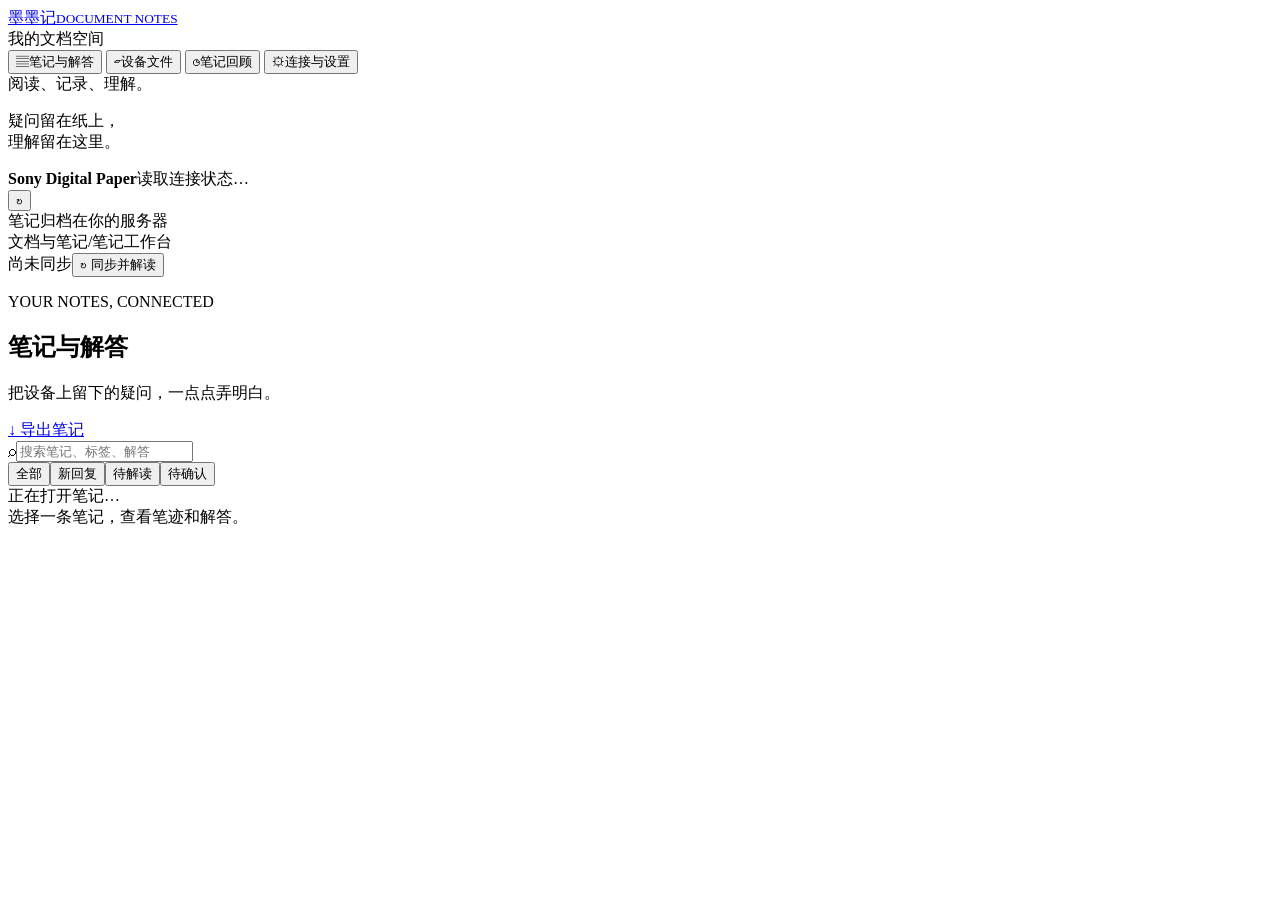
==== app/static/index.html @ ad45fcfb "Initial open-source release" ====
<!doctype html>
<html lang="zh-CN">
<head>
  <meta charset="utf-8">
  <meta name="viewport" content="width=device-width,initial-scale=1">
  <meta name="theme-color" content="#f5f4ef">
  <title>墨记 · 文档与笔记助手</title>
  <link rel="stylesheet" href="/styles.css">
  <script defer src="/app.js"></script>
</head>
<body>
  <aside class="sidebar">
    <a class="brand" href="/" aria-label="墨记首页"><span class="brand-mark">墨</span><span>墨记<small>DOCUMENT NOTES</small></span></a>
    <div class="nav-label">我的文档空间</div>
    <nav aria-label="主要导航">
      <button class="nav-item active" data-view="notes"><span class="nav-icon">▤</span>笔记与解答<span id="unread-badge" class="nav-badge" hidden></span></button>
      <button class="nav-item" data-view="files"><span class="nav-icon">▱</span>设备文件</button>
      <button class="nav-item" data-view="report"><span class="nav-icon">◷</span>笔记回顾</button>
      <button class="nav-item" data-view="settings"><span class="nav-icon">⚙</span>连接与设置</button>
    </nav>
    <div class="sidebar-note"><span>阅读、记录、理解。</span><p>疑问留在纸上，<br>理解留在这里。</p></div>
    <div class="device-card"><div class="device-outline"></div><div><strong>Sony Digital Paper</strong><span id="device-state">读取连接状态…</span></div><button class="text-button" data-action="probe" aria-label="检查设备连接">↻</button></div>
    <div class="sidebar-foot">笔记归档在你的服务器<br><button id="logout-button" class="button quiet small" data-action="logout" hidden>退出登录</button></div>
  </aside>
  <main>
    <header class="topbar"><div><span class="workspace-label">文档与笔记</span><span class="topbar-divider">/</span><span id="page-label">笔记工作台</span></div><div class="topbar-actions"><span id="last-sync" class="muted">尚未同步</span><button class="button primary" data-action="sync"><span>↻</span> 同步并解读</button></div></header>
    <div id="connection-error" class="connection-error" hidden>暂时无法连接服务。请确认服务器已开机，且当前网络可以访问服务器。<button data-action="refresh">重试</button></div>
    <section id="view-notes" class="view">
      <div class="page-heading"><div><p class="eyebrow">YOUR NOTES, CONNECTED</p><h1>笔记与解答</h1><p class="subtitle">把设备上留下的疑问，一点点弄明白。</p></div><a class="button quiet" href="/api/export.md" download>↓ 导出笔记</a></div>
      <div class="stats-row" id="stats"></div>
      <div class="notes-workspace">
        <section class="note-browser" aria-label="笔记列表">
          <div class="list-toolbar"><label class="search-box"><span>⌕</span><input id="note-search" type="search" placeholder="搜索笔记、标签、解答" aria-label="搜索笔记"></label><div class="filter-row"><button class="filter active" data-filter="all">全部</button><button class="filter" data-filter="unread">新回复</button><button class="filter" data-filter="pending">待解读</button><button class="filter" data-filter="needs_review">待确认</button></div></div>
          <div id="note-list" class="note-list"><div class="empty">正在打开笔记…</div></div>
          <div class="list-foot" id="note-count"></div>
        </section>
        <article id="note-detail" class="note-detail" aria-live="polite"><div class="empty">选择一条笔记，查看笔迹和解答。</div></article>
      </div>
    </section>
    <section id="view-files" class="view" hidden>
      <div class="page-heading"><div><p class="eyebrow">DIGITAL PAPER LIBRARY</p><h1>设备文件</h1><p class="subtitle">管理同步范围，保留你的每一笔批注。</p></div><label class="button primary upload-label">＋ 发送 PDF 到设备<input id="pdf-upload" type="file" accept="application/pdf,.pdf" hidden></label></div>
      <section class="surface folder-card"><div class="folder-heading"><div><h2>同步文件夹</h2><p class="helper">只拉取并解读所选目录及其子目录中的批注。新放入的 PDF 也会自动加入。</p></div><button class="button quiet" data-action="refresh-folders">↻ 刷新设备目录</button></div><div id="folder-list" class="folder-list"></div><div class="row folder-add"><input id="folder-path" list="folder-options" placeholder="例如 Document/工作资料" aria-label="添加同步文件夹路径"><datalist id="folder-options"></datalist><button class="button quiet small" data-action="add-folder">添加路径</button></div><div class="row wrap"><button class="button primary" data-action="save-scope">保存同步范围</button><button class="button quiet" data-action="clear-scope">清空选择</button><span id="folder-summary" class="muted"></span></div></section>
      <section class="surface organize-card"><h2>整理设备文件</h2><div class="row wrap"><input id="new-folder-path" placeholder="新文件夹，例如 Document/资料归档" aria-label="新文件夹路径"><button class="button quiet" data-action="create-folder">新建文件夹</button></div><div class="row wrap move-controls"><span id="move-selection-count" class="muted">已选择 0 份文档</span><input id="move-target" list="folder-options" placeholder="移动到，例如 Document/资料归档" aria-label="移动目标目录"><button id="move-files-button" class="button primary" data-action="move-files" disabled>移动所选文件</button><button class="button quiet small" data-action="clear-file-selection">取消选择</button></div><p class="helper">勾选下方文件后移动，可批量整理。目标文件夹不存在时会创建；同名文件不覆盖。移动前备份，移动后校验 PDF 内容；耗时取决于文件大小。整理后请把目标文件夹加入同步范围。</p></section>
      <div class="surface file-controls"><label class="search-box"><span>⌕</span><input id="file-search" type="search" placeholder="搜索文件名或目录" aria-label="搜索文件"></label><label class="check-label"><input id="tracked-only" type="checkbox" checked>只看同步文件夹内的文件</label><span id="file-count" class="muted"></span></div>
      <p class="helper">所选文件夹及其子文件夹中的 PDF 会自动加入同步。范围外的历史笔记和本地副本仍会保留，上传遇到同名文件会另存。</p>
      <div class="surface table-wrap"><table><thead><tr><th><input id="select-visible-files" type="checkbox" aria-label="选择当前列表中的全部文件"></th><th>文件</th><th>页数 / 笔记</th><th>设备修改时间</th><th>同步范围</th><th>操作</th></tr></thead><tbody id="file-list"></tbody></table></div>
    </section>
    <section id="view-report" class="view" hidden>
      <div class="page-heading"><div><p class="eyebrow">REFLECT &amp; REVISIT</p><h1>笔记回顾</h1><p class="subtitle">回顾记录过的主题与尚待解答的问题。</p></div><div class="row"><select id="report-days" aria-label="回顾时间范围"><option value="1">最近 24 小时</option><option value="7" selected>最近 7 天</option><option value="30">最近 30 天</option></select><button class="button quiet" data-action="print">打印 / 存为 PDF</button></div></div>
      <div id="report-content"></div>
    </section>
    <section id="view-settings" class="view" hidden>
      <div class="page-heading"><div><p class="eyebrow">A QUIET CONNECTION</p><h1>连接与设置</h1><p class="subtitle">连接你的设备和模型，之后只需要专心阅读。</p></div></div>
      <form id="settings-form" class="settings-grid">
        <section class="surface settings-card"><span class="section-number">01 / DEVICE</span><h2>Digital Paper</h2><label>DPT 的 IP 地址<input name="device_address" required placeholder="阅读器 IP 地址或主机名"></label><label>发送 PDF 的目录<input name="upload_folder" placeholder="Document/收件箱"></label><label class="check-label"><input name="sync_clock" type="checkbox">连接时校对设备时间</label><div class="row"><button class="button quiet" type="button" data-action="probe">检查连接</button><button class="button quiet" type="button" data-action="pair">重新配对</button><span id="paired-label" class="muted"></span></div><div id="pin-box" class="pin-box" hidden><p>请查看 DPT 屏幕上显示的配对码。</p><div class="row"><input id="pair-pin" inputmode="numeric" autocomplete="off" placeholder="输入配对码" aria-label="配对码"><button class="button primary" type="button" data-action="pin">完成配对</button></div></div></section>
        <section class="surface settings-card"><span class="section-number">02 / MODEL</span><h2>识别与解答</h2><p class="helper">使用支持图片输入的 OpenAI 兼容接口。解读时会向该服务发送笔迹截图、所在页的文字和相关笔记。</p><label>API Base URL<input name="model_base_url" type="url" placeholder="https://你的服务地址/v1" autocomplete="off"></label><label>模型名称<input name="model_name" placeholder="填写服务提供的视觉模型名称" autocomplete="off"></label><label>API Key<input name="model_api_key" type="password" placeholder="可选；留空保留已保存的密钥" autocomplete="off"></label><label class="check-label"><input name="clear_api_key" type="checkbox">清除已保存的密钥</label><div class="row"><button class="button quiet" type="button" data-action="model-test">保存并测试接口</button><span id="key-state" class="muted"></span></div></section>
        <section class="surface settings-card"><span class="section-number">03 / WORKFLOW</span><h2>让笔记自然接续</h2><label class="check-label"><input name="auto_sync" type="checkbox">设备在线时自动检查笔记变动</label><label>检查间隔<select name="sync_interval"><option value="60">每 1 分钟</option><option value="180">每 3 分钟</option><option value="300">每 5 分钟</option><option value="600">每 10 分钟</option></select></label><label class="check-label"><input name="auto_analyze" type="checkbox">同步后自动识别并解读新笔记</label><p class="helper">设备休眠时会等待下次检查。识别不确定的笔迹会留在“待确认”，等待你核对后再继续解读。关闭自动解读时，你可以逐条选择解读。</p></section>
        <section class="surface settings-card"><span class="section-number">04 / YOUR DATA</span><h2>笔记由你保管</h2><p class="helper">同步、批注提取、去重、归档、搜索和统计由服务器程序完成。手写识别、意图理解和问题解答使用模型。没有配置模型时，仍可同步、查看和导出笔记。</p><div class="row wrap"><a class="button quiet" href="/api/export.json" download>导出 JSON</a><a class="button quiet" href="/api/export.md" download>导出 Markdown</a><a class="button quiet" href="/api/backup.sqlite3" download>备份数据库</a></div><p class="helper">数据库备份包含文字与解答；完整备份还需要服务器上的 PDF 和笔迹截图。密钥单独保存在服务器私有设置文件。</p></section>
        <div class="settings-footer"><button class="button primary" type="submit">保存设置</button><span id="settings-feedback" class="muted" role="status"></span><button class="button quiet" type="button" data-action="logout" hidden>退出登录</button></div>
      </form>
      <section class="surface activity-card"><h2>最近活动</h2><div id="activity-list"></div></section>
    </section>
    <div id="job-strip" class="job-strip" hidden role="status"></div>
  </main>
  <div id="toast-stack" class="toast-stack" aria-live="polite"></div>
</body>
</html>
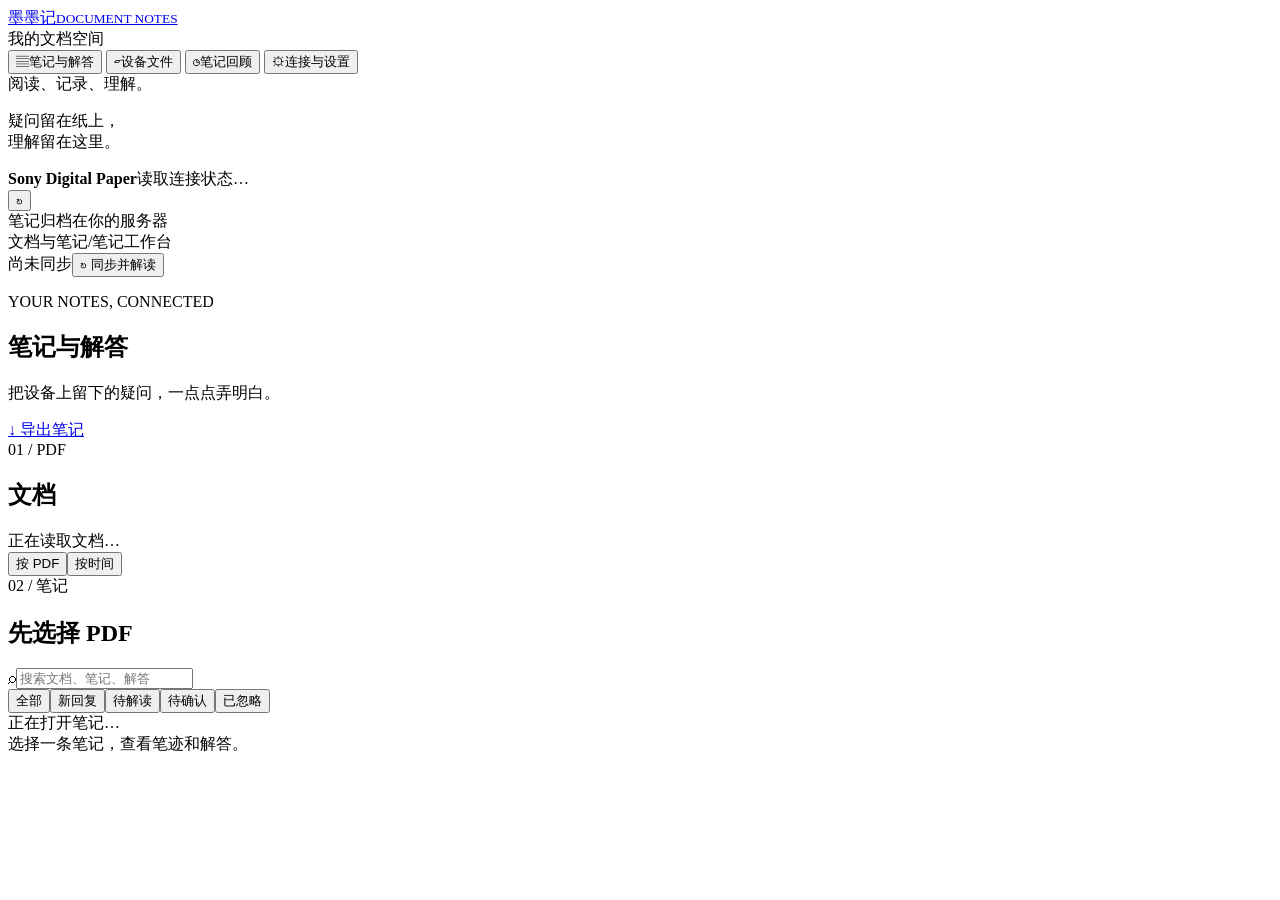
==== commit 15c765bc: "Generalize DPT syncer and add hierarchical note management Remove legacy exam tooling and keep deplo" ====
--- a/app/static/index.html
+++ b/app/static/index.html
@@ -28,9 +28,14 @@
     <section id="view-notes" class="view">
       <div class="page-heading"><div><p class="eyebrow">YOUR NOTES, CONNECTED</p><h1>笔记与解答</h1><p class="subtitle">把设备上留下的疑问，一点点弄明白。</p></div><a class="button quiet" href="/api/export.md" download>↓ 导出笔记</a></div>
       <div class="stats-row" id="stats"></div>
-      <div class="notes-workspace">
+      <div class="notes-workspace document-mode" id="notes-workspace">
+        <section class="document-browser" id="document-browser" aria-label="PDF 文档列表">
+          <div class="panel-heading"><span class="panel-label">01 / PDF</span><h2>文档</h2></div>
+          <div id="document-list" class="document-list"><div class="empty">正在读取文档…</div></div>
+          <div id="document-count" class="list-foot"></div>
+        </section>
         <section class="note-browser" aria-label="笔记列表">
-          <div class="list-toolbar"><label class="search-box"><span>⌕</span><input id="note-search" type="search" placeholder="搜索笔记、标签、解答" aria-label="搜索笔记"></label><div class="filter-row"><button class="filter active" data-filter="all">全部</button><button class="filter" data-filter="unread">新回复</button><button class="filter" data-filter="pending">待解读</button><button class="filter" data-filter="needs_review">待确认</button></div></div>
+          <div class="list-toolbar"><div class="note-modes" role="group" aria-label="笔记组织方式"><button class="active" data-note-mode="documents" aria-pressed="true">按 PDF</button><button data-note-mode="timeline" aria-pressed="false">按时间</button></div><div class="notes-heading"><span class="panel-label">02 / 笔记</span><h2 id="notes-heading">先选择 PDF</h2></div><label class="search-box"><span>⌕</span><input id="note-search" type="search" placeholder="搜索文档、笔记、解答" aria-label="搜索文档与笔记"></label><div class="filter-row"><button class="filter active" data-filter="all">全部</button><button class="filter" data-filter="unread">新回复</button><button class="filter" data-filter="pending">待解读</button><button class="filter" data-filter="needs_review">待确认</button><button class="filter" data-filter="ignored">已忽略</button></div></div>
           <div id="note-list" class="note-list"><div class="empty">正在打开笔记…</div></div>
           <div class="list-foot" id="note-count"></div>
         </section>
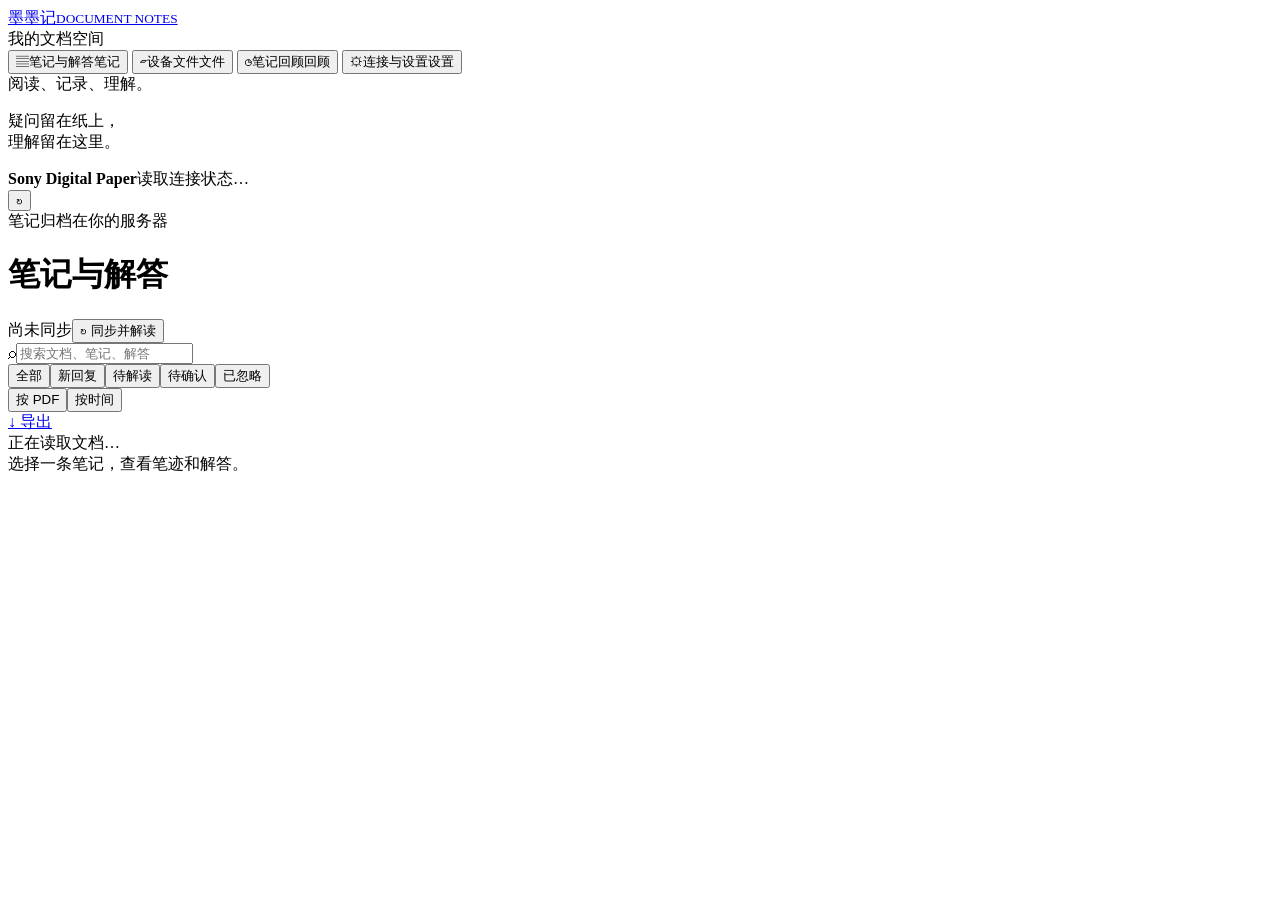
==== commit bd923700: "style: update layout" ====
--- a/app/static/index.html
+++ b/app/static/index.html
@@ -2,7 +2,7 @@
 <html lang="zh-CN">
 <head>
   <meta charset="utf-8">
-  <meta name="viewport" content="width=device-width,initial-scale=1">
+  <meta name="viewport" content="width=device-width,initial-scale=1,viewport-fit=cover">
   <meta name="theme-color" content="#f5f4ef">
   <title>墨记 · 文档与笔记助手</title>
   <link rel="stylesheet" href="/styles.css">
@@ -12,61 +12,66 @@
   <aside class="sidebar">
     <a class="brand" href="/" aria-label="墨记首页"><span class="brand-mark">墨</span><span>墨记<small>DOCUMENT NOTES</small></span></a>
     <div class="nav-label">我的文档空间</div>
-    <nav aria-label="主要导航">
-      <button class="nav-item active" data-view="notes"><span class="nav-icon">▤</span>笔记与解答<span id="unread-badge" class="nav-badge" hidden></span></button>
-      <button class="nav-item" data-view="files"><span class="nav-icon">▱</span>设备文件</button>
-      <button class="nav-item" data-view="report"><span class="nav-icon">◷</span>笔记回顾</button>
-      <button class="nav-item" data-view="settings"><span class="nav-icon">⚙</span>连接与设置</button>
+    <nav class="nav" aria-label="主要导航">
+      <button class="nav-item active" data-view="notes" title="笔记与解答"><span class="nav-icon" aria-hidden="true">▤</span><span class="nav-text">笔记与解答</span><span class="nav-short">笔记</span><span id="unread-badge" class="nav-badge" hidden></span></button>
+      <button class="nav-item" data-view="files" title="设备文件"><span class="nav-icon" aria-hidden="true">▱</span><span class="nav-text">设备文件</span><span class="nav-short">文件</span></button>
+      <button class="nav-item" data-view="report" title="笔记回顾"><span class="nav-icon" aria-hidden="true">◷</span><span class="nav-text">笔记回顾</span><span class="nav-short">回顾</span></button>
+      <button class="nav-item" data-view="settings" title="连接与设置"><span class="nav-icon" aria-hidden="true">⚙</span><span class="nav-text">连接与设置</span><span class="nav-short">设置</span></button>
     </nav>
     <div class="sidebar-note"><span>阅读、记录、理解。</span><p>疑问留在纸上，<br>理解留在这里。</p></div>
     <div class="device-card"><div class="device-outline"></div><div><strong>Sony Digital Paper</strong><span id="device-state">读取连接状态…</span></div><button class="text-button" data-action="probe" aria-label="检查设备连接">↻</button></div>
     <div class="sidebar-foot">笔记归档在你的服务器<br><button id="logout-button" class="button quiet small" data-action="logout" hidden>退出登录</button></div>
   </aside>
   <main>
-    <header class="topbar"><div><span class="workspace-label">文档与笔记</span><span class="topbar-divider">/</span><span id="page-label">笔记工作台</span></div><div class="topbar-actions"><span id="last-sync" class="muted">尚未同步</span><button class="button primary" data-action="sync"><span>↻</span> 同步并解读</button></div></header>
+    <header class="topbar"><h1 id="page-label">笔记与解答</h1><div class="topbar-actions"><span id="last-sync" class="muted">尚未同步</span><button class="button primary" data-action="sync"><span aria-hidden="true">↻</span> 同步并解读</button></div></header>
     <div id="connection-error" class="connection-error" hidden>暂时无法连接服务。请确认服务器已开机，且当前网络可以访问服务器。<button data-action="refresh">重试</button></div>
-    <section id="view-notes" class="view">
-      <div class="page-heading"><div><p class="eyebrow">YOUR NOTES, CONNECTED</p><h1>笔记与解答</h1><p class="subtitle">把设备上留下的疑问，一点点弄明白。</p></div><a class="button quiet" href="/api/export.md" download>↓ 导出笔记</a></div>
-      <div class="stats-row" id="stats"></div>
+    <section id="view-notes" class="view view-notes">
       <div class="notes-workspace document-mode" id="notes-workspace">
-        <section class="document-browser" id="document-browser" aria-label="PDF 文档列表">
-          <div class="panel-heading"><span class="panel-label">01 / PDF</span><h2>文档</h2></div>
-          <div id="document-list" class="document-list"><div class="empty">正在读取文档…</div></div>
-          <div id="document-count" class="list-foot"></div>
-        </section>
-        <section class="note-browser" aria-label="笔记列表">
-          <div class="list-toolbar"><div class="note-modes" role="group" aria-label="笔记组织方式"><button class="active" data-note-mode="documents" aria-pressed="true">按 PDF</button><button data-note-mode="timeline" aria-pressed="false">按时间</button></div><div class="notes-heading"><span class="panel-label">02 / 笔记</span><h2 id="notes-heading">先选择 PDF</h2></div><label class="search-box"><span>⌕</span><input id="note-search" type="search" placeholder="搜索文档、笔记、解答" aria-label="搜索文档与笔记"></label><div class="filter-row"><button class="filter active" data-filter="all">全部</button><button class="filter" data-filter="unread">新回复</button><button class="filter" data-filter="pending">待解读</button><button class="filter" data-filter="needs_review">待确认</button><button class="filter" data-filter="ignored">已忽略</button></div></div>
-          <div id="note-list" class="note-list"><div class="empty">正在打开笔记…</div></div>
-          <div class="list-foot" id="note-count"></div>
-        </section>
+        <div class="notes-toolbar">
+          <label class="search-box"><span aria-hidden="true">⌕</span><input id="note-search" type="search" placeholder="搜索文档、笔记、解答" aria-label="搜索文档与笔记"></label>
+          <div class="filter-row" role="group" aria-label="筛选笔记"><button class="filter active" data-filter="all">全部<span id="count-all" class="filter-count"></span></button><button class="filter" data-filter="unread">新回复<span id="count-unread" class="filter-count"></span></button><button class="filter" data-filter="pending">待解读<span id="count-pending" class="filter-count"></span></button><button class="filter" data-filter="needs_review">待确认<span id="count-needs_review" class="filter-count"></span></button><button class="filter" data-filter="ignored">已忽略<span id="count-ignored" class="filter-count"></span></button></div>
+          <div class="note-modes" role="group" aria-label="笔记组织方式"><button class="active" data-note-mode="documents" aria-pressed="true">按 PDF</button><button data-note-mode="timeline" aria-pressed="false">按时间</button></div>
+          <a class="button quiet small export-link" href="/api/export.md" download>↓ 导出</a>
+        </div>
+        <nav class="note-nav-pane" aria-label="PDF 与笔记">
+          <div id="note-nav" class="note-nav"><div class="empty">正在读取文档…</div></div>
+          <div id="nav-count" class="list-foot"></div>
+        </nav>
         <article id="note-detail" class="note-detail" aria-live="polite"><div class="empty">选择一条笔记，查看笔迹和解答。</div></article>
       </div>
     </section>
     <section id="view-files" class="view" hidden>
-      <div class="page-heading"><div><p class="eyebrow">DIGITAL PAPER LIBRARY</p><h1>设备文件</h1><p class="subtitle">管理同步范围，保留你的每一笔批注。</p></div><label class="button primary upload-label">＋ 发送 PDF 到设备<input id="pdf-upload" type="file" accept="application/pdf,.pdf" hidden></label></div>
-      <section class="surface folder-card"><div class="folder-heading"><div><h2>同步文件夹</h2><p class="helper">只拉取并解读所选目录及其子目录中的批注。新放入的 PDF 也会自动加入。</p></div><button class="button quiet" data-action="refresh-folders">↻ 刷新设备目录</button></div><div id="folder-list" class="folder-list"></div><div class="row folder-add"><input id="folder-path" list="folder-options" placeholder="例如 Document/工作资料" aria-label="添加同步文件夹路径"><datalist id="folder-options"></datalist><button class="button quiet small" data-action="add-folder">添加路径</button></div><div class="row wrap"><button class="button primary" data-action="save-scope">保存同步范围</button><button class="button quiet" data-action="clear-scope">清空选择</button><span id="folder-summary" class="muted"></span></div></section>
-      <section class="surface organize-card"><h2>整理设备文件</h2><div class="row wrap"><input id="new-folder-path" placeholder="新文件夹，例如 Document/资料归档" aria-label="新文件夹路径"><button class="button quiet" data-action="create-folder">新建文件夹</button></div><div class="row wrap move-controls"><span id="move-selection-count" class="muted">已选择 0 份文档</span><input id="move-target" list="folder-options" placeholder="移动到，例如 Document/资料归档" aria-label="移动目标目录"><button id="move-files-button" class="button primary" data-action="move-files" disabled>移动所选文件</button><button class="button quiet small" data-action="clear-file-selection">取消选择</button></div><p class="helper">勾选下方文件后移动，可批量整理。目标文件夹不存在时会创建；同名文件不覆盖。移动前备份，移动后校验 PDF 内容；耗时取决于文件大小。整理后请把目标文件夹加入同步范围。</p></section>
-      <div class="surface file-controls"><label class="search-box"><span>⌕</span><input id="file-search" type="search" placeholder="搜索文件名或目录" aria-label="搜索文件"></label><label class="check-label"><input id="tracked-only" type="checkbox" checked>只看同步文件夹内的文件</label><span id="file-count" class="muted"></span></div>
-      <p class="helper">所选文件夹及其子文件夹中的 PDF 会自动加入同步。范围外的历史笔记和本地副本仍会保留，上传遇到同名文件会另存。</p>
-      <div class="surface table-wrap"><table><thead><tr><th><input id="select-visible-files" type="checkbox" aria-label="选择当前列表中的全部文件"></th><th>文件</th><th>页数 / 笔记</th><th>设备修改时间</th><th>同步范围</th><th>操作</th></tr></thead><tbody id="file-list"></tbody></table></div>
+      <div class="view-bar"><p class="subtitle">管理同步范围，保留你的每一笔批注。</p><label class="button primary small upload-label">＋ 发送 PDF 到设备<input id="pdf-upload" type="file" accept="application/pdf,.pdf" hidden></label></div>
+      <div class="view-body files-layout">
+        <section class="surface folder-card"><div class="folder-heading"><div><h2>同步文件夹</h2><p class="helper">只拉取并解读所选目录及其子目录中的批注，新放入的 PDF 也会自动加入。</p></div><button class="button quiet small" data-action="refresh-folders">↻ 刷新设备目录</button></div><div id="folder-list" class="folder-list"></div><div class="row folder-add"><input id="folder-path" list="folder-options" placeholder="例如 Document/工作资料" aria-label="添加同步文件夹路径"><datalist id="folder-options"></datalist><button class="button quiet small" data-action="add-folder">添加路径</button></div><div class="row wrap"><button class="button primary small" data-action="save-scope">保存同步范围</button><button class="button quiet small" data-action="clear-scope">清空选择</button><span id="folder-summary" class="muted"></span></div></section>
+        <section class="surface files-main">
+          <div class="file-toolbar"><label class="search-box"><span aria-hidden="true">⌕</span><input id="file-search" type="search" placeholder="搜索文件名或目录" aria-label="搜索文件"></label><label class="check-label"><input id="tracked-only" type="checkbox" checked>只看同步范围内</label><span id="file-count" class="muted"></span><div class="row new-folder"><input id="new-folder-path" placeholder="新文件夹，例如 Document/资料归档" aria-label="新文件夹路径"><button class="button quiet small" data-action="create-folder">新建文件夹</button></div></div>
+          <div id="bulk-bar" class="bulk-bar" hidden><div class="row wrap"><strong id="move-selection-count">已选择 0 份文档</strong><input id="move-target" list="folder-options" placeholder="移动到，例如 Document/资料归档" aria-label="移动目标目录"><button id="move-files-button" class="button primary small" data-action="move-files" disabled>移动所选文件</button><button class="button quiet small" data-action="clear-file-selection">取消选择</button></div><p class="helper">目标文件夹不存在时会创建，同名文件不覆盖；移动前备份、移动后校验。整理后请把目标文件夹加入同步范围。</p></div>
+          <div class="table-wrap"><table><thead><tr><th><input id="select-visible-files" type="checkbox" aria-label="选择当前列表中的全部文件"></th><th>文件</th><th class="col-optional">页数 / 笔记</th><th class="col-optional">设备修改时间</th><th>同步范围</th><th>操作</th></tr></thead><tbody id="file-list"></tbody></table></div>
+          <p class="helper files-foot">所选文件夹及其子文件夹中的 PDF 会自动加入同步；范围外的历史笔记和本地副本仍会保留，上传遇到同名文件会另存。</p>
+        </section>
+      </div>
     </section>
     <section id="view-report" class="view" hidden>
-      <div class="page-heading"><div><p class="eyebrow">REFLECT &amp; REVISIT</p><h1>笔记回顾</h1><p class="subtitle">回顾记录过的主题与尚待解答的问题。</p></div><div class="row"><select id="report-days" aria-label="回顾时间范围"><option value="1">最近 24 小时</option><option value="7" selected>最近 7 天</option><option value="30">最近 30 天</option></select><button class="button quiet" data-action="print">打印 / 存为 PDF</button></div></div>
-      <div id="report-content"></div>
+      <div class="view-bar"><p class="subtitle">回顾记录过的主题与尚待解答的问题。</p><div class="row"><select id="report-days" aria-label="回顾时间范围"><option value="1">最近 24 小时</option><option value="7" selected>最近 7 天</option><option value="30">最近 30 天</option></select><button class="button quiet small" data-action="print">打印 / 存为 PDF</button></div></div>
+      <div id="report-content" class="view-body"></div>
     </section>
     <section id="view-settings" class="view" hidden>
-      <div class="page-heading"><div><p class="eyebrow">A QUIET CONNECTION</p><h1>连接与设置</h1><p class="subtitle">连接你的设备和模型，之后只需要专心阅读。</p></div></div>
-      <form id="settings-form" class="settings-grid">
-        <section class="surface settings-card"><span class="section-number">01 / DEVICE</span><h2>Digital Paper</h2><label>DPT 的 IP 地址<input name="device_address" required placeholder="阅读器 IP 地址或主机名"></label><label>发送 PDF 的目录<input name="upload_folder" placeholder="Document/收件箱"></label><label class="check-label"><input name="sync_clock" type="checkbox">连接时校对设备时间</label><div class="row"><button class="button quiet" type="button" data-action="probe">检查连接</button><button class="button quiet" type="button" data-action="pair">重新配对</button><span id="paired-label" class="muted"></span></div><div id="pin-box" class="pin-box" hidden><p>请查看 DPT 屏幕上显示的配对码。</p><div class="row"><input id="pair-pin" inputmode="numeric" autocomplete="off" placeholder="输入配对码" aria-label="配对码"><button class="button primary" type="button" data-action="pin">完成配对</button></div></div></section>
-        <section class="surface settings-card"><span class="section-number">02 / MODEL</span><h2>识别与解答</h2><p class="helper">使用支持图片输入的 OpenAI 兼容接口。解读时会向该服务发送笔迹截图、所在页的文字和相关笔记。</p><label>API Base URL<input name="model_base_url" type="url" placeholder="https://你的服务地址/v1" autocomplete="off"></label><label>模型名称<input name="model_name" placeholder="填写服务提供的视觉模型名称" autocomplete="off"></label><label>API Key<input name="model_api_key" type="password" placeholder="可选；留空保留已保存的密钥" autocomplete="off"></label><label class="check-label"><input name="clear_api_key" type="checkbox">清除已保存的密钥</label><div class="row"><button class="button quiet" type="button" data-action="model-test">保存并测试接口</button><span id="key-state" class="muted"></span></div></section>
-        <section class="surface settings-card"><span class="section-number">03 / WORKFLOW</span><h2>让笔记自然接续</h2><label class="check-label"><input name="auto_sync" type="checkbox">设备在线时自动检查笔记变动</label><label>检查间隔<select name="sync_interval"><option value="60">每 1 分钟</option><option value="180">每 3 分钟</option><option value="300">每 5 分钟</option><option value="600">每 10 分钟</option></select></label><label class="check-label"><input name="auto_analyze" type="checkbox">同步后自动识别并解读新笔记</label><p class="helper">设备休眠时会等待下次检查。识别不确定的笔迹会留在“待确认”，等待你核对后再继续解读。关闭自动解读时，你可以逐条选择解读。</p></section>
-        <section class="surface settings-card"><span class="section-number">04 / YOUR DATA</span><h2>笔记由你保管</h2><p class="helper">同步、批注提取、去重、归档、搜索和统计由服务器程序完成。手写识别、意图理解和问题解答使用模型。没有配置模型时，仍可同步、查看和导出笔记。</p><div class="row wrap"><a class="button quiet" href="/api/export.json" download>导出 JSON</a><a class="button quiet" href="/api/export.md" download>导出 Markdown</a><a class="button quiet" href="/api/backup.sqlite3" download>备份数据库</a></div><p class="helper">数据库备份包含文字与解答；完整备份还需要服务器上的 PDF 和笔迹截图。密钥单独保存在服务器私有设置文件。</p></section>
-        <div class="settings-footer"><button class="button primary" type="submit">保存设置</button><span id="settings-feedback" class="muted" role="status"></span><button class="button quiet" type="button" data-action="logout" hidden>退出登录</button></div>
-      </form>
-      <section class="surface activity-card"><h2>最近活动</h2><div id="activity-list"></div></section>
+      <div class="view-bar"><p class="subtitle">连接你的设备和模型，之后只需要专心阅读。</p></div>
+      <div class="view-body">
+        <form id="settings-form" class="settings-grid">
+          <section class="surface settings-card"><span class="section-number">01 / DEVICE</span><h2>Digital Paper</h2><label>DPT 的 IP 地址<input name="device_address" required placeholder="阅读器 IP 地址或主机名"></label><label>发送 PDF 的目录<input name="upload_folder" placeholder="Document/收件箱"></label><label class="check-label"><input name="sync_clock" type="checkbox">连接时校对设备时间</label><div class="row wrap"><button class="button quiet" type="button" data-action="probe">检查连接</button><button class="button quiet" type="button" data-action="pair">重新配对</button><span id="paired-label" class="muted"></span></div><div id="pin-box" class="pin-box" hidden><p>请查看 DPT 屏幕上显示的配对码。</p><div class="row"><input id="pair-pin" inputmode="numeric" autocomplete="off" placeholder="输入配对码" aria-label="配对码"><button class="button primary" type="button" data-action="pin">完成配对</button></div></div></section>
+          <section class="surface settings-card"><span class="section-number">02 / MODEL</span><h2>识别与解答</h2><p class="helper">使用支持图片输入的 OpenAI 兼容接口。解读时会向该服务发送笔迹截图、所在页的文字和相关笔记。</p><label>API Base URL<input name="model_base_url" type="url" placeholder="https://你的服务地址/v1" autocomplete="off"></label><label>模型名称<input name="model_name" placeholder="填写服务提供的视觉模型名称" autocomplete="off"></label><label>API Key<input name="model_api_key" type="password" placeholder="可选；留空保留已保存的密钥" autocomplete="off"></label><label class="check-label"><input name="clear_api_key" type="checkbox">清除已保存的密钥</label><div class="row wrap"><button class="button quiet" type="button" data-action="model-test">保存并测试接口</button><span id="key-state" class="muted"></span></div></section>
+          <section class="surface settings-card"><span class="section-number">03 / WORKFLOW</span><h2>让笔记自然接续</h2><label class="check-label"><input name="auto_sync" type="checkbox">设备在线时自动检查笔记变动</label><label>检查间隔<select name="sync_interval"><option value="60">每 1 分钟</option><option value="180">每 3 分钟</option><option value="300">每 5 分钟</option><option value="600">每 10 分钟</option></select></label><label class="check-label"><input name="auto_analyze" type="checkbox">同步后自动识别并解读新笔记</label><p class="helper">设备休眠时会等待下次检查。识别不确定的笔迹会留在“待确认”，等待你核对后再继续解读。关闭自动解读时，你可以逐条选择解读。</p></section>
+          <section class="surface settings-card"><span class="section-number">04 / YOUR DATA</span><h2>笔记由你保管</h2><p class="helper">同步、批注提取、去重、归档、搜索和统计由服务器程序完成。手写识别、意图理解和问题解答使用模型。没有配置模型时，仍可同步、查看和导出笔记。</p><div class="row wrap"><a class="button quiet" href="/api/export.json" download>导出 JSON</a><a class="button quiet" href="/api/export.md" download>导出 Markdown</a><a class="button quiet" href="/api/backup.sqlite3" download>备份数据库</a></div><p class="helper">数据库备份包含文字与解答；完整备份还需要服务器上的 PDF 和笔迹截图。密钥单独保存在服务器私有设置文件。</p></section>
+          <div class="settings-footer"><button class="button primary" type="submit">保存设置</button><span id="settings-feedback" class="muted" role="status"></span><button class="button quiet" type="button" data-action="logout" hidden>退出登录</button></div>
+        </form>
+        <section class="surface activity-card"><h2>最近活动</h2><div id="activity-list"></div></section>
+      </div>
     </section>
     <div id="job-strip" class="job-strip" hidden role="status"></div>
   </main>
+  <div id="ink-zoom" class="ink-zoom" data-action="close-zoom" hidden><img alt="原始笔迹放大"></div>
   <div id="toast-stack" class="toast-stack" aria-live="polite"></div>
 </body>
 </html>
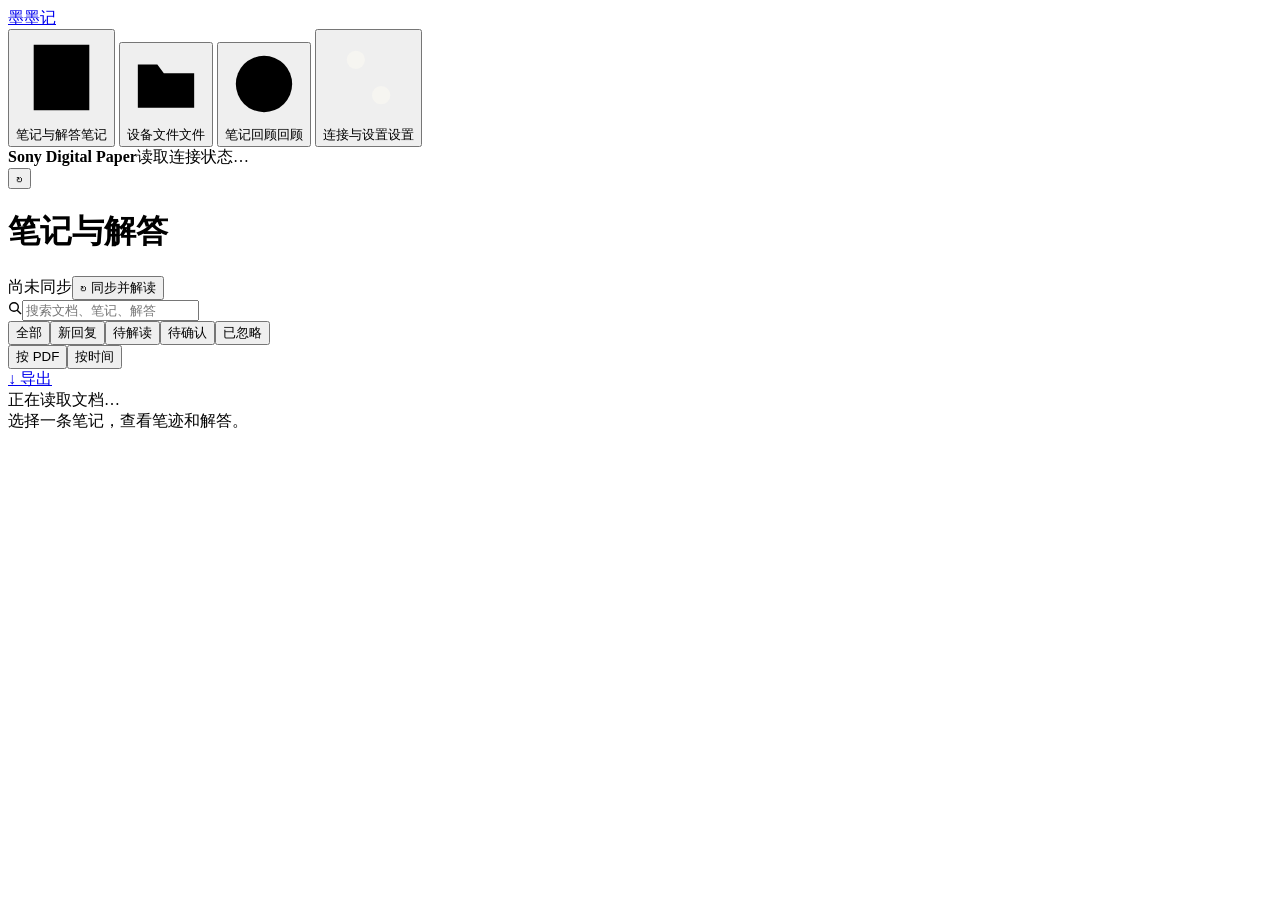
==== commit ae838799: "style: update VI" ====
--- a/app/static/index.html
+++ b/app/static/index.html
@@ -3,24 +3,22 @@
 <head>
   <meta charset="utf-8">
   <meta name="viewport" content="width=device-width,initial-scale=1,viewport-fit=cover">
-  <meta name="theme-color" content="#f5f4ef">
+  <meta name="theme-color" content="#f6f5f1">
   <title>墨记 · 文档与笔记助手</title>
   <link rel="stylesheet" href="/styles.css">
   <script defer src="/app.js"></script>
 </head>
 <body>
   <aside class="sidebar">
-    <a class="brand" href="/" aria-label="墨记首页"><span class="brand-mark">墨</span><span>墨记<small>DOCUMENT NOTES</small></span></a>
-    <div class="nav-label">我的文档空间</div>
+    <a class="brand" href="/" aria-label="墨记首页"><span class="brand-mark">墨</span><span class="brand-text">墨记</span></a>
     <nav class="nav" aria-label="主要导航">
-      <button class="nav-item active" data-view="notes" title="笔记与解答"><span class="nav-icon" aria-hidden="true">▤</span><span class="nav-text">笔记与解答</span><span class="nav-short">笔记</span><span id="unread-badge" class="nav-badge" hidden></span></button>
-      <button class="nav-item" data-view="files" title="设备文件"><span class="nav-icon" aria-hidden="true">▱</span><span class="nav-text">设备文件</span><span class="nav-short">文件</span></button>
-      <button class="nav-item" data-view="report" title="笔记回顾"><span class="nav-icon" aria-hidden="true">◷</span><span class="nav-text">笔记回顾</span><span class="nav-short">回顾</span></button>
-      <button class="nav-item" data-view="settings" title="连接与设置"><span class="nav-icon" aria-hidden="true">⚙</span><span class="nav-text">连接与设置</span><span class="nav-short">设置</span></button>
+      <button class="nav-item active" data-view="notes" title="笔记与解答"><span class="nav-icon" aria-hidden="true"><svg viewBox="0 0 18 18"><path d="M3.5 2.5h11v13h-11zM6 6.5h6M6 9.5h6M6 12.5h3.5"/></svg></span><span class="nav-text">笔记与解答</span><span class="nav-short">笔记</span><span id="unread-badge" class="nav-badge" hidden></span></button>
+      <button class="nav-item" data-view="files" title="设备文件"><span class="nav-icon" aria-hidden="true"><svg viewBox="0 0 18 18"><path d="M2.5 4.5h4.5l1.5 2h7v8h-13z"/></svg></span><span class="nav-text">设备文件</span><span class="nav-short">文件</span></button>
+      <button class="nav-item" data-view="report" title="笔记回顾"><span class="nav-icon" aria-hidden="true"><svg viewBox="0 0 18 18"><circle cx="9" cy="9" r="6.5"/><path d="M9 5.5V9l2.5 1.5"/></svg></span><span class="nav-text">笔记回顾</span><span class="nav-short">回顾</span></button>
+      <button class="nav-item" data-view="settings" title="连接与设置"><span class="nav-icon" aria-hidden="true"><svg viewBox="0 0 18 18"><path d="M2.5 5.5h13M2.5 12.5h13"/><circle cx="6.5" cy="5.5" r="1.8" fill="#f6f5f1"/><circle cx="11.5" cy="12.5" r="1.8" fill="#f6f5f1"/></svg></span><span class="nav-text">连接与设置</span><span class="nav-short">设置</span></button>
     </nav>
-    <div class="sidebar-note"><span>阅读、记录、理解。</span><p>疑问留在纸上，<br>理解留在这里。</p></div>
-    <div class="device-card"><div class="device-outline"></div><div><strong>Sony Digital Paper</strong><span id="device-state">读取连接状态…</span></div><button class="text-button" data-action="probe" aria-label="检查设备连接">↻</button></div>
-    <div class="sidebar-foot">笔记归档在你的服务器<br><button id="logout-button" class="button quiet small" data-action="logout" hidden>退出登录</button></div>
+    <div class="device-card"><div><strong>Sony Digital Paper</strong><span id="device-state">读取连接状态…</span></div><button class="text-button" data-action="probe" aria-label="检查设备连接">↻</button></div>
+    <div class="sidebar-foot"><button id="logout-button" class="button quiet small" data-action="logout" hidden>退出登录</button></div>
   </aside>
   <main>
     <header class="topbar"><h1 id="page-label">笔记与解答</h1><div class="topbar-actions"><span id="last-sync" class="muted">尚未同步</span><button class="button primary" data-action="sync"><span aria-hidden="true">↻</span> 同步并解读</button></div></header>
@@ -28,7 +26,7 @@
     <section id="view-notes" class="view view-notes">
       <div class="notes-workspace document-mode" id="notes-workspace">
         <div class="notes-toolbar">
-          <label class="search-box"><span aria-hidden="true">⌕</span><input id="note-search" type="search" placeholder="搜索文档、笔记、解答" aria-label="搜索文档与笔记"></label>
+          <label class="search-box"><svg width="14" height="14" viewBox="0 0 14 14" fill="none" stroke="currentColor" stroke-width="1.4" aria-hidden="true"><circle cx="6" cy="6" r="4.3"/><path d="M9.2 9.2 13 13"/></svg><input id="note-search" type="search" placeholder="搜索文档、笔记、解答" aria-label="搜索文档与笔记"></label>
           <div class="filter-row" role="group" aria-label="筛选笔记"><button class="filter active" data-filter="all">全部<span id="count-all" class="filter-count"></span></button><button class="filter" data-filter="unread">新回复<span id="count-unread" class="filter-count"></span></button><button class="filter" data-filter="pending">待解读<span id="count-pending" class="filter-count"></span></button><button class="filter" data-filter="needs_review">待确认<span id="count-needs_review" class="filter-count"></span></button><button class="filter" data-filter="ignored">已忽略<span id="count-ignored" class="filter-count"></span></button></div>
           <div class="note-modes" role="group" aria-label="笔记组织方式"><button class="active" data-note-mode="documents" aria-pressed="true">按 PDF</button><button data-note-mode="timeline" aria-pressed="false">按时间</button></div>
           <a class="button quiet small export-link" href="/api/export.md" download>↓ 导出</a>
@@ -41,11 +39,11 @@
       </div>
     </section>
     <section id="view-files" class="view" hidden>
-      <div class="view-bar"><p class="subtitle">管理同步范围，保留你的每一笔批注。</p><label class="button primary small upload-label">＋ 发送 PDF 到设备<input id="pdf-upload" type="file" accept="application/pdf,.pdf" hidden></label></div>
+      <div class="view-bar"><p class="subtitle">只同步所选文件夹中的 PDF 与批注。</p><label class="button primary small upload-label">＋ 发送 PDF 到设备<input id="pdf-upload" type="file" accept="application/pdf,.pdf" hidden></label></div>
       <div class="view-body files-layout">
         <section class="surface folder-card"><div class="folder-heading"><div><h2>同步文件夹</h2><p class="helper">只拉取并解读所选目录及其子目录中的批注，新放入的 PDF 也会自动加入。</p></div><button class="button quiet small" data-action="refresh-folders">↻ 刷新设备目录</button></div><div id="folder-list" class="folder-list"></div><div class="row folder-add"><input id="folder-path" list="folder-options" placeholder="例如 Document/工作资料" aria-label="添加同步文件夹路径"><datalist id="folder-options"></datalist><button class="button quiet small" data-action="add-folder">添加路径</button></div><div class="row wrap"><button class="button primary small" data-action="save-scope">保存同步范围</button><button class="button quiet small" data-action="clear-scope">清空选择</button><span id="folder-summary" class="muted"></span></div></section>
         <section class="surface files-main">
-          <div class="file-toolbar"><label class="search-box"><span aria-hidden="true">⌕</span><input id="file-search" type="search" placeholder="搜索文件名或目录" aria-label="搜索文件"></label><label class="check-label"><input id="tracked-only" type="checkbox" checked>只看同步范围内</label><span id="file-count" class="muted"></span><div class="row new-folder"><input id="new-folder-path" placeholder="新文件夹，例如 Document/资料归档" aria-label="新文件夹路径"><button class="button quiet small" data-action="create-folder">新建文件夹</button></div></div>
+          <div class="file-toolbar"><label class="search-box"><svg width="14" height="14" viewBox="0 0 14 14" fill="none" stroke="currentColor" stroke-width="1.4" aria-hidden="true"><circle cx="6" cy="6" r="4.3"/><path d="M9.2 9.2 13 13"/></svg><input id="file-search" type="search" placeholder="搜索文件名或目录" aria-label="搜索文件"></label><label class="check-label"><input id="tracked-only" type="checkbox" checked>只看同步范围内</label><span id="file-count" class="muted"></span><div class="row new-folder"><input id="new-folder-path" placeholder="新文件夹，例如 Document/资料归档" aria-label="新文件夹路径"><button class="button quiet small" data-action="create-folder">新建文件夹</button></div></div>
           <div id="bulk-bar" class="bulk-bar" hidden><div class="row wrap"><strong id="move-selection-count">已选择 0 份文档</strong><input id="move-target" list="folder-options" placeholder="移动到，例如 Document/资料归档" aria-label="移动目标目录"><button id="move-files-button" class="button primary small" data-action="move-files" disabled>移动所选文件</button><button class="button quiet small" data-action="clear-file-selection">取消选择</button></div><p class="helper">目标文件夹不存在时会创建，同名文件不覆盖；移动前备份、移动后校验。整理后请把目标文件夹加入同步范围。</p></div>
           <div class="table-wrap"><table><thead><tr><th><input id="select-visible-files" type="checkbox" aria-label="选择当前列表中的全部文件"></th><th>文件</th><th class="col-optional">页数 / 笔记</th><th class="col-optional">设备修改时间</th><th>同步范围</th><th>操作</th></tr></thead><tbody id="file-list"></tbody></table></div>
           <p class="helper files-foot">所选文件夹及其子文件夹中的 PDF 会自动加入同步；范围外的历史笔记和本地副本仍会保留，上传遇到同名文件会另存。</p>
@@ -53,17 +51,16 @@
       </div>
     </section>
     <section id="view-report" class="view" hidden>
-      <div class="view-bar"><p class="subtitle">回顾记录过的主题与尚待解答的问题。</p><div class="row"><select id="report-days" aria-label="回顾时间范围"><option value="1">最近 24 小时</option><option value="7" selected>最近 7 天</option><option value="30">最近 30 天</option></select><button class="button quiet small" data-action="print">打印 / 存为 PDF</button></div></div>
+      <div class="view-bar"><p class="subtitle">按时间范围汇总同步范围内的笔记。</p><div class="row"><select id="report-days" aria-label="回顾时间范围"><option value="1">最近 24 小时</option><option value="7" selected>最近 7 天</option><option value="30">最近 30 天</option></select><button class="button quiet small" data-action="print">打印 / 存为 PDF</button></div></div>
       <div id="report-content" class="view-body"></div>
     </section>
     <section id="view-settings" class="view" hidden>
-      <div class="view-bar"><p class="subtitle">连接你的设备和模型，之后只需要专心阅读。</p></div>
       <div class="view-body">
         <form id="settings-form" class="settings-grid">
-          <section class="surface settings-card"><span class="section-number">01 / DEVICE</span><h2>Digital Paper</h2><label>DPT 的 IP 地址<input name="device_address" required placeholder="阅读器 IP 地址或主机名"></label><label>发送 PDF 的目录<input name="upload_folder" placeholder="Document/收件箱"></label><label class="check-label"><input name="sync_clock" type="checkbox">连接时校对设备时间</label><div class="row wrap"><button class="button quiet" type="button" data-action="probe">检查连接</button><button class="button quiet" type="button" data-action="pair">重新配对</button><span id="paired-label" class="muted"></span></div><div id="pin-box" class="pin-box" hidden><p>请查看 DPT 屏幕上显示的配对码。</p><div class="row"><input id="pair-pin" inputmode="numeric" autocomplete="off" placeholder="输入配对码" aria-label="配对码"><button class="button primary" type="button" data-action="pin">完成配对</button></div></div></section>
-          <section class="surface settings-card"><span class="section-number">02 / MODEL</span><h2>识别与解答</h2><p class="helper">使用支持图片输入的 OpenAI 兼容接口。解读时会向该服务发送笔迹截图、所在页的文字和相关笔记。</p><label>API Base URL<input name="model_base_url" type="url" placeholder="https://你的服务地址/v1" autocomplete="off"></label><label>模型名称<input name="model_name" placeholder="填写服务提供的视觉模型名称" autocomplete="off"></label><label>API Key<input name="model_api_key" type="password" placeholder="可选；留空保留已保存的密钥" autocomplete="off"></label><label class="check-label"><input name="clear_api_key" type="checkbox">清除已保存的密钥</label><div class="row wrap"><button class="button quiet" type="button" data-action="model-test">保存并测试接口</button><span id="key-state" class="muted"></span></div></section>
-          <section class="surface settings-card"><span class="section-number">03 / WORKFLOW</span><h2>让笔记自然接续</h2><label class="check-label"><input name="auto_sync" type="checkbox">设备在线时自动检查笔记变动</label><label>检查间隔<select name="sync_interval"><option value="60">每 1 分钟</option><option value="180">每 3 分钟</option><option value="300">每 5 分钟</option><option value="600">每 10 分钟</option></select></label><label class="check-label"><input name="auto_analyze" type="checkbox">同步后自动识别并解读新笔记</label><p class="helper">设备休眠时会等待下次检查。识别不确定的笔迹会留在“待确认”，等待你核对后再继续解读。关闭自动解读时，你可以逐条选择解读。</p></section>
-          <section class="surface settings-card"><span class="section-number">04 / YOUR DATA</span><h2>笔记由你保管</h2><p class="helper">同步、批注提取、去重、归档、搜索和统计由服务器程序完成。手写识别、意图理解和问题解答使用模型。没有配置模型时，仍可同步、查看和导出笔记。</p><div class="row wrap"><a class="button quiet" href="/api/export.json" download>导出 JSON</a><a class="button quiet" href="/api/export.md" download>导出 Markdown</a><a class="button quiet" href="/api/backup.sqlite3" download>备份数据库</a></div><p class="helper">数据库备份包含文字与解答；完整备份还需要服务器上的 PDF 和笔迹截图。密钥单独保存在服务器私有设置文件。</p></section>
+          <section class="surface settings-card"><h2>Digital Paper</h2><label>DPT 的 IP 地址<input name="device_address" required placeholder="阅读器 IP 地址或主机名"></label><label>发送 PDF 的目录<input name="upload_folder" placeholder="Document/收件箱"></label><label class="check-label"><input name="sync_clock" type="checkbox">连接时校对设备时间</label><div class="row wrap"><button class="button quiet" type="button" data-action="probe">检查连接</button><button class="button quiet" type="button" data-action="pair">重新配对</button><span id="paired-label" class="muted"></span></div><div id="pin-box" class="pin-box" hidden><p>请查看 DPT 屏幕上显示的配对码。</p><div class="row"><input id="pair-pin" inputmode="numeric" autocomplete="off" placeholder="输入配对码" aria-label="配对码"><button class="button primary" type="button" data-action="pin">完成配对</button></div></div></section>
+          <section class="surface settings-card"><h2>模型</h2><p class="helper">使用支持图片输入的 OpenAI 兼容接口。解读时会向该服务发送笔迹截图、所在页的文字和相关笔记。</p><label>API Base URL<input name="model_base_url" type="url" placeholder="https://你的服务地址/v1" autocomplete="off"></label><label>模型名称<input name="model_name" placeholder="填写服务提供的视觉模型名称" autocomplete="off"></label><label>API Key<input name="model_api_key" type="password" placeholder="可选；留空保留已保存的密钥" autocomplete="off"></label><label class="check-label"><input name="clear_api_key" type="checkbox">清除已保存的密钥</label><div class="row wrap"><button class="button quiet" type="button" data-action="model-test">保存并测试接口</button><span id="key-state" class="muted"></span></div></section>
+          <section class="surface settings-card"><h2>同步与解读</h2><label class="check-label"><input name="auto_sync" type="checkbox">设备在线时自动检查笔记变动</label><label>检查间隔<select name="sync_interval"><option value="60">每 1 分钟</option><option value="180">每 3 分钟</option><option value="300">每 5 分钟</option><option value="600">每 10 分钟</option></select></label><label class="check-label"><input name="auto_analyze" type="checkbox">同步后自动识别并解读新笔记</label><p class="helper">设备休眠时会等待下次检查。识别不确定的笔迹会留在“待确认”，等待你核对后再继续解读。关闭自动解读时，你可以逐条选择解读。</p></section>
+          <section class="surface settings-card"><h2>数据与备份</h2><p class="helper">同步、批注提取、去重、归档、搜索和统计由服务器程序完成。手写识别、意图理解和问题解答使用模型。没有配置模型时，仍可同步、查看和导出笔记。</p><div class="row wrap"><a class="button quiet" href="/api/export.json" download>导出 JSON</a><a class="button quiet" href="/api/export.md" download>导出 Markdown</a><a class="button quiet" href="/api/backup.sqlite3" download>备份数据库</a></div><p class="helper">数据库备份包含文字与解答；完整备份还需要服务器上的 PDF 和笔迹截图。密钥单独保存在服务器私有设置文件。</p></section>
           <div class="settings-footer"><button class="button primary" type="submit">保存设置</button><span id="settings-feedback" class="muted" role="status"></span><button class="button quiet" type="button" data-action="logout" hidden>退出登录</button></div>
         </form>
         <section class="surface activity-card"><h2>最近活动</h2><div id="activity-list"></div></section>
